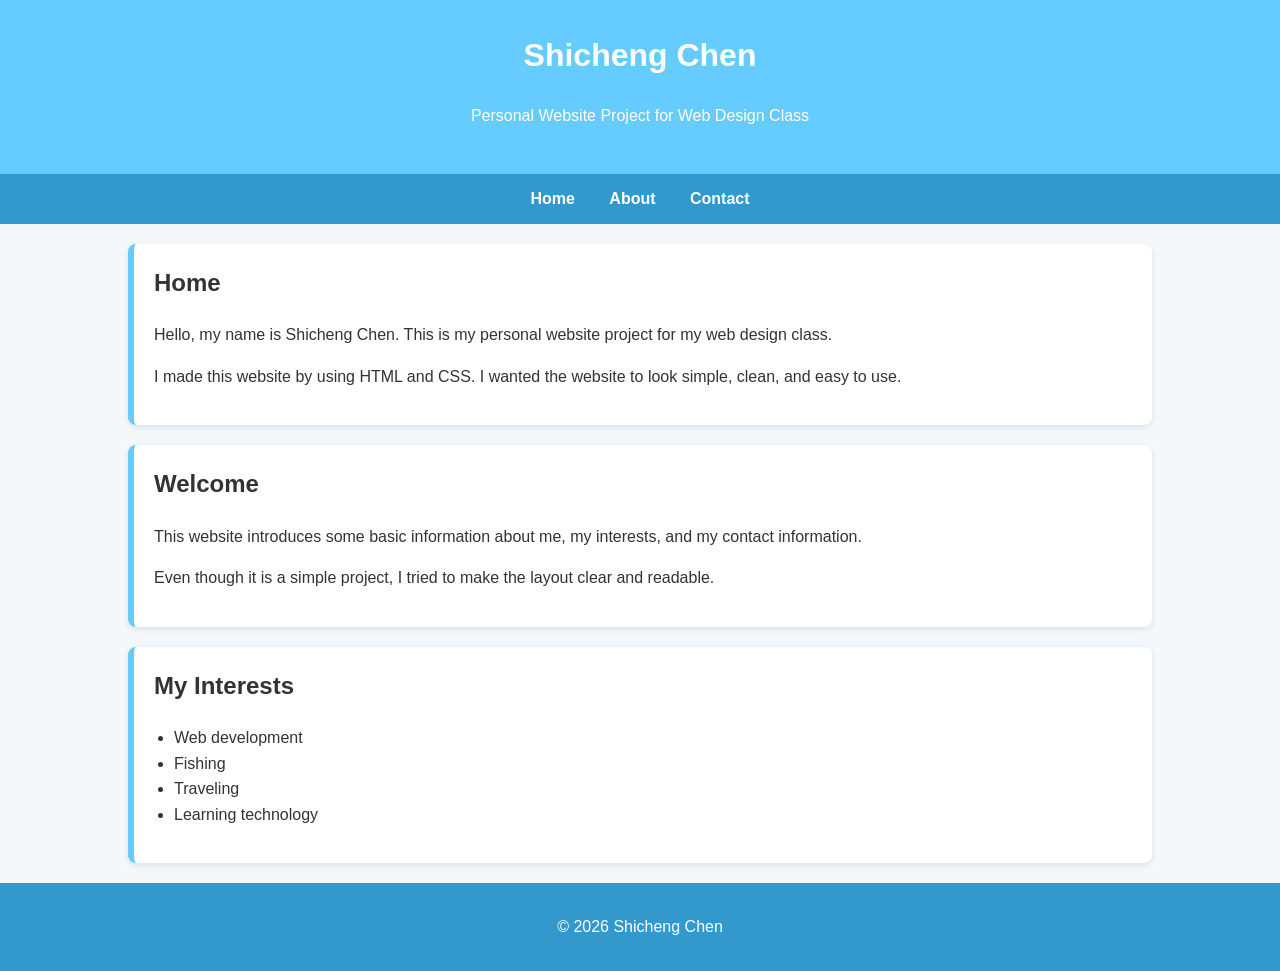
==== index.html @ 8fda6b55 "add website files" ====
<!DOCTYPE html>
<html lang="en">
<head>
  <meta charset="UTF-8">
  <meta name="viewport" content="width=device-width, initial-scale=1.0">
  <title>Shicheng Chen Personal Website</title>
  <link rel="stylesheet" href="style.css">
</head>
<body>

  <header>
    <h1>Shicheng Chen</h1>
    <p>Personal Website Project for Web Design Class</p>
  </header>

  <nav>
    <a href="index.html">Home</a>
    <a href="about.html">About</a>
    <a href="contact.html">Contact</a>
  </nav>

  <main>
    <section class="card">
      <h2>Home</h2>
      <p>Hello, my name is Shicheng Chen. This is my personal website project for my web design class.</p>
      <p>I made this website by using HTML and CSS. I wanted the website to look simple, clean, and easy to use.</p>
    </section>

    <section class="card">
      <h2>Welcome</h2>
      <p>This website introduces some basic information about me, my interests, and my contact information.</p>
      <p>Even though it is a simple project, I tried to make the layout clear and readable.</p>
    </section>

    <section class="card">
      <h2>My Interests</h2>
      <ul>
        <li>Web development</li>
        <li>Fishing</li>
        <li>Traveling</li>
        <li>Learning technology</li>
      </ul>
    </section>
  </main>

  <footer>
    <p>&copy; 2026 Shicheng Chen</p>
  </footer>

</body>
</html>
---- style.css ----
body {
  font-family: Arial, sans-serif;
  margin: 0;
  background-color: #f4f8fb;
  color: #333;
  line-height: 1.6;
}

header {
  background-color: #66CCFF;
  color: white;
  text-align: center;
  padding: 30px 20px;
}

nav {
  background-color: #3399cc;
  text-align: center;
  padding: 12px;
}

nav a {
  color: white;
  text-decoration: none;
  margin: 0 15px;
  font-weight: bold;
}

nav a:hover {
  text-decoration: underline;
}

main {
  width: 80%;
  margin: 20px auto;
}

.card {
  background-color: white;
  margin-bottom: 20px;
  padding: 20px;
  border-left: 6px solid #66CCFF;
  border-radius: 8px;
  box-shadow: 0 2px 6px rgba(0,0,0,0.1);
}

h1, h2 {
  margin-top: 0;
}

ul {
  padding-left: 20px;
}

form {
  display: flex;
  flex-direction: column;
}

label {
  margin-top: 10px;
  margin-bottom: 5px;
  font-weight: bold;
}

input, textarea {
  padding: 10px;
  border: 1px solid #ccc;
  border-radius: 5px;
}

button {
  margin-top: 15px;
  padding: 10px;
  background-color: #66CCFF;
  color: white;
  border: none;
  border-radius: 5px;
  font-size: 16px;
}

button:hover {
  background-color: #4db8e6;
}

footer {
  text-align: center;
  background-color: #3399cc;
  color: white;
  padding: 15px;
  margin-top: 20px;
}
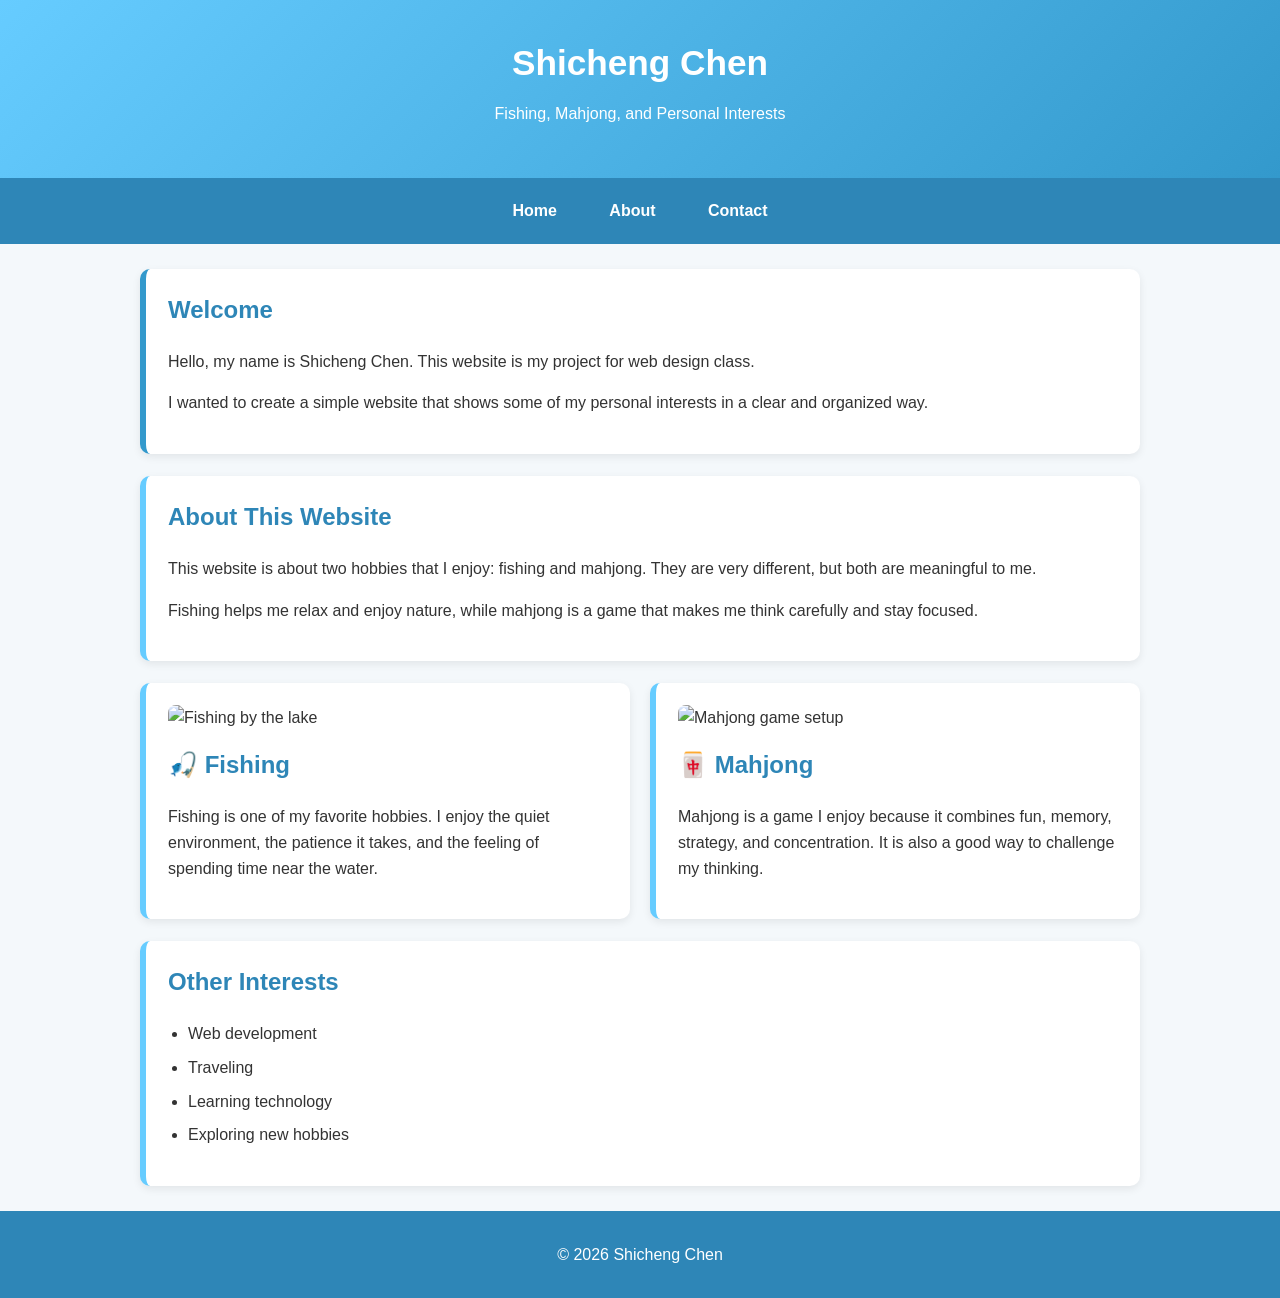
==== commit 67d3b565: "Add files via upload" ====
--- a/index.html
+++ b/index.html
@@ -3,14 +3,14 @@
 <head>
   <meta charset="UTF-8">
   <meta name="viewport" content="width=device-width, initial-scale=1.0">
-  <title>Shicheng Chen Personal Website</title>
+  <title>Shicheng Chen | Fishing and Mahjong</title>
   <link rel="stylesheet" href="style.css">
 </head>
 <body>
 
   <header>
     <h1>Shicheng Chen</h1>
-    <p>Personal Website Project for Web Design Class</p>
+    <p>Fishing, Mahjong, and Personal Interests</p>
   </header>
 
   <nav>
@@ -20,25 +20,39 @@
   </nav>
 
   <main>
-    <section class="card">
-      <h2>Home</h2>
-      <p>Hello, my name is Shicheng Chen. This is my personal website project for my web design class.</p>
-      <p>I made this website by using HTML and CSS. I wanted the website to look simple, clean, and easy to use.</p>
+    <section class="card hero">
+      <h2>Welcome</h2>
+      <p>Hello, my name is Shicheng Chen. This website is my project for web design class.</p>
+      <p>I wanted to create a simple website that shows some of my personal interests in a clear and organized way.</p>
     </section>
 
     <section class="card">
-      <h2>Welcome</h2>
-      <p>This website introduces some basic information about me, my interests, and my contact information.</p>
-      <p>Even though it is a simple project, I tried to make the layout clear and readable.</p>
+      <h2>About This Website</h2>
+      <p>This website is about two hobbies that I enjoy: fishing and mahjong. They are very different, but both are meaningful to me.</p>
+      <p>Fishing helps me relax and enjoy nature, while mahjong is a game that makes me think carefully and stay focused.</p>
+    </section>
+
+    <section class="interest-grid">
+      <section class="card interest-card">
+        <img src="images/fishing.jpg" alt="Fishing by the lake" class="interest-image">
+        <h2>🎣 Fishing</h2>
+        <p>Fishing is one of my favorite hobbies. I enjoy the quiet environment, the patience it takes, and the feeling of spending time near the water.</p>
+      </section>
+
+      <section class="card interest-card">
+        <img src="images/mahjong.jpg" alt="Mahjong game setup" class="interest-image">
+        <h2>🀄 Mahjong</h2>
+        <p>Mahjong is a game I enjoy because it combines fun, memory, strategy, and concentration. It is also a good way to challenge my thinking.</p>
+      </section>
     </section>
 
     <section class="card">
-      <h2>My Interests</h2>
+      <h2>Other Interests</h2>
       <ul>
         <li>Web development</li>
-        <li>Fishing</li>
         <li>Traveling</li>
         <li>Learning technology</li>
+        <li>Exploring new hobbies</li>
       </ul>
     </section>
   </main>
--- a/style.css
+++ b/style.css
@@ -7,49 +7,97 @@
 }
 
 header {
-  background-color: #66CCFF;
+  background: linear-gradient(135deg, #66ccff, #3399cc);
   color: white;
   text-align: center;
-  padding: 30px 20px;
+  padding: 35px 20px;
+}
+
+header h1 {
+  margin: 0;
+  font-size: 2.2rem;
+}
+
+header p {
+  margin-top: 10px;
+  font-size: 1rem;
 }
 
 nav {
-  background-color: #3399cc;
+  background-color: #2e86b7;
   text-align: center;
   padding: 12px;
 }
 
 nav a {
+  display: inline-block;
   color: white;
   text-decoration: none;
-  margin: 0 15px;
+  margin: 0 10px;
+  padding: 8px 14px;
   font-weight: bold;
+  border-radius: 5px;
 }
 
 nav a:hover {
-  text-decoration: underline;
+  background-color: rgba(255, 255, 255, 0.18);
 }
 
 main {
-  width: 80%;
-  margin: 20px auto;
+  width: 85%;
+  max-width: 1000px;
+  margin: 25px auto;
 }
 
 .card {
   background-color: white;
-  margin-bottom: 20px;
-  padding: 20px;
-  border-left: 6px solid #66CCFF;
-  border-radius: 8px;
-  box-shadow: 0 2px 6px rgba(0,0,0,0.1);
+  margin-bottom: 22px;
+  padding: 22px;
+  border-left: 6px solid #66ccff;
+  border-radius: 10px;
+  box-shadow: 0 3px 8px rgba(0, 0, 0, 0.08);
 }
 
-h1, h2 {
+.card h2 {
   margin-top: 0;
+  color: #2e86b7;
+}
+
+.hero {
+  border-left: 6px solid #3399cc;
+}
+
+.interest-grid {
+  display: flex;
+  gap: 20px;
+  flex-wrap: wrap;
+}
+
+.interest-card {
+  flex: 1 1 300px;
+}
+
+.interest-image,
+.section-image {
+  width: 100%;
+  max-height: 260px;
+  object-fit: cover;
+  border-radius: 8px;
+  margin-bottom: 15px;
+}
+
+.interest-image:hover,
+.section-image:hover {
+  transform: scale(1.02);
+  transition: 0.3s;
 }
 
 ul {
   padding-left: 20px;
+}
+
+ul li {
+  margin-bottom: 8px;
 }
 
 form {
@@ -63,20 +111,23 @@
   font-weight: bold;
 }
 
-input, textarea {
+input,
+textarea {
   padding: 10px;
   border: 1px solid #ccc;
-  border-radius: 5px;
+  border-radius: 6px;
+  font-size: 15px;
 }
 
 button {
   margin-top: 15px;
-  padding: 10px;
-  background-color: #66CCFF;
+  padding: 11px;
+  background-color: #66ccff;
   color: white;
   border: none;
-  border-radius: 5px;
+  border-radius: 6px;
   font-size: 16px;
+  cursor: pointer;
 }
 
 button:hover {
@@ -85,8 +136,24 @@
 
 footer {
   text-align: center;
-  background-color: #3399cc;
+  background-color: #2e86b7;
   color: white;
   padding: 15px;
-  margin-top: 20px;
+  margin-top: 25px;
+}
+
+@media (max-width: 768px) {
+  main {
+    width: 92%;
+  }
+
+  nav a {
+    display: block;
+    margin: 8px auto;
+    width: 120px;
+  }
+
+  header h1 {
+    font-size: 1.8rem;
+  }
 }
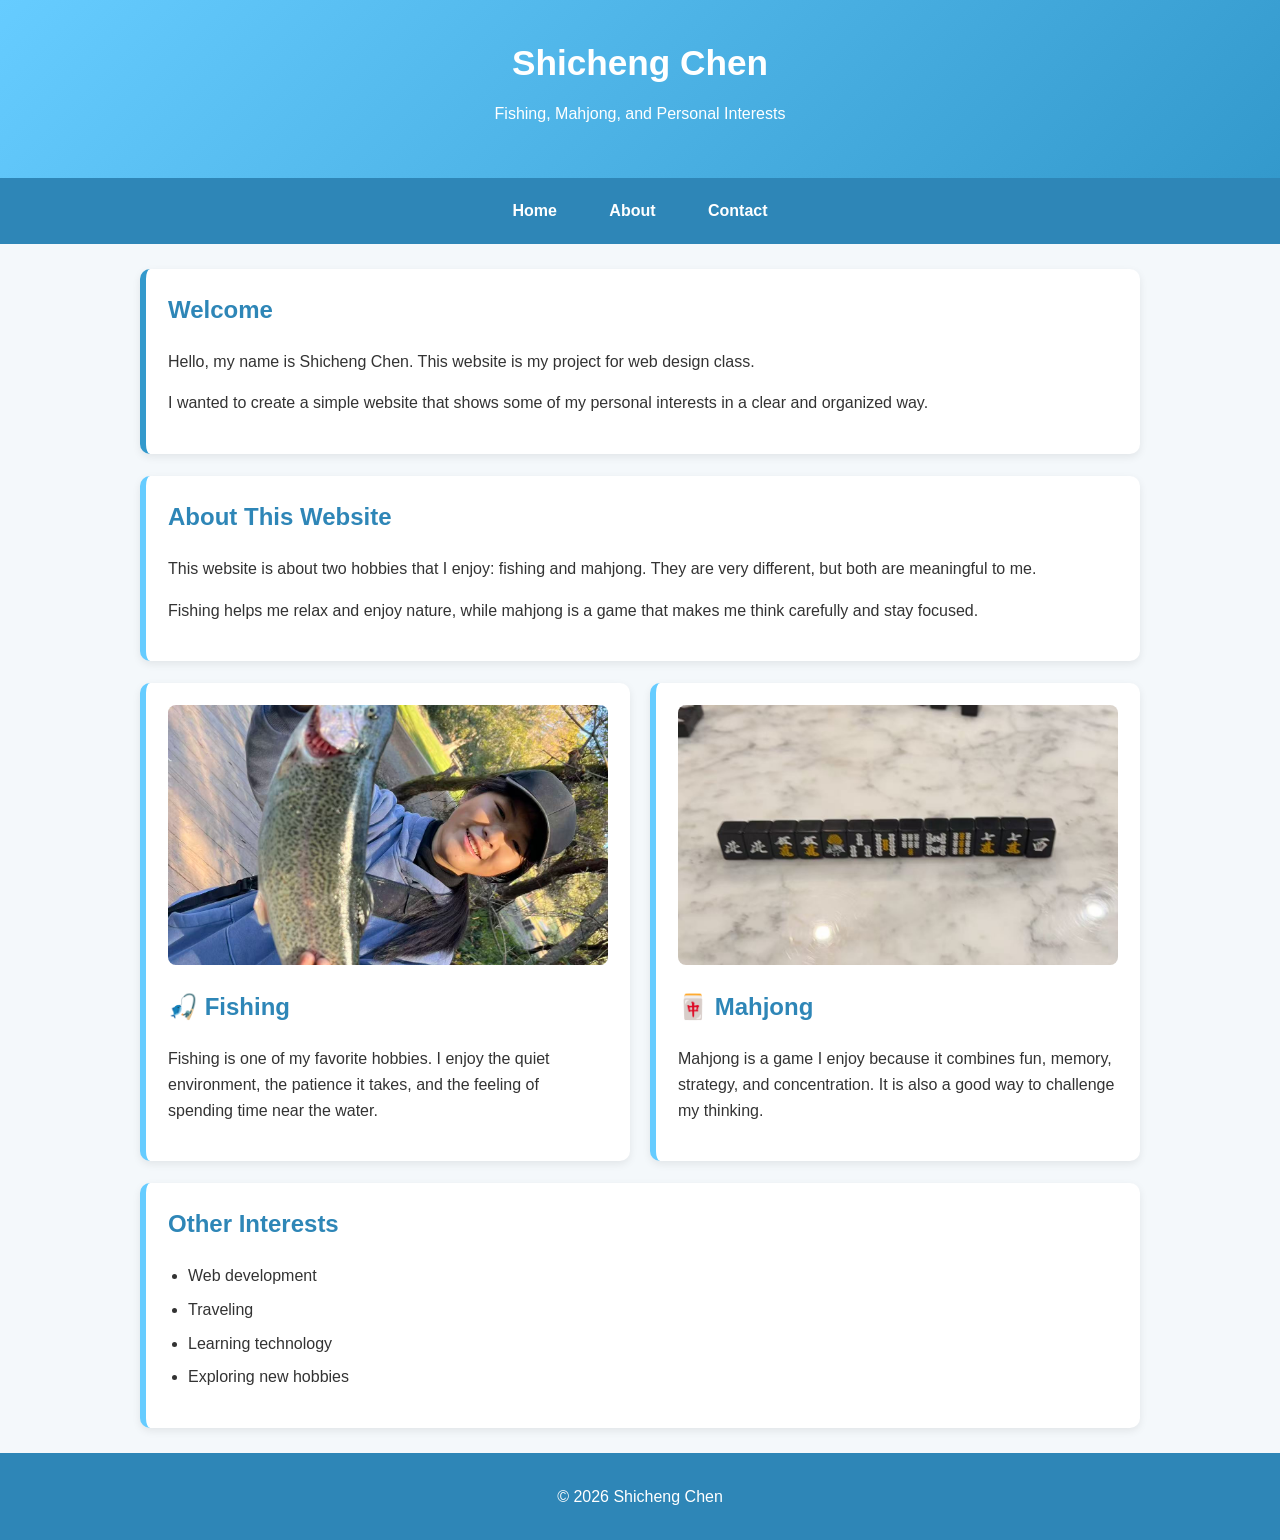
==== commit 7cdbd9b5: "Add files via upload" ====
--- a/index.html
+++ b/index.html
@@ -34,13 +34,13 @@
 
     <section class="interest-grid">
       <section class="card interest-card">
-        <img src="images/fishing.jpg" alt="Fishing by the lake" class="interest-image">
+        <img src="fishing.jpg" alt="Fishing by the lake" class="interest-image">
         <h2>🎣 Fishing</h2>
         <p>Fishing is one of my favorite hobbies. I enjoy the quiet environment, the patience it takes, and the feeling of spending time near the water.</p>
       </section>
 
       <section class="card interest-card">
-        <img src="images/mahjong.jpg" alt="Mahjong game setup" class="interest-image">
+        <img src="mahjong.jpg" alt="Mahjong game setup" class="interest-image">
         <h2>🀄 Mahjong</h2>
         <p>Mahjong is a game I enjoy because it combines fun, memory, strategy, and concentration. It is also a good way to challenge my thinking.</p>
       </section>
